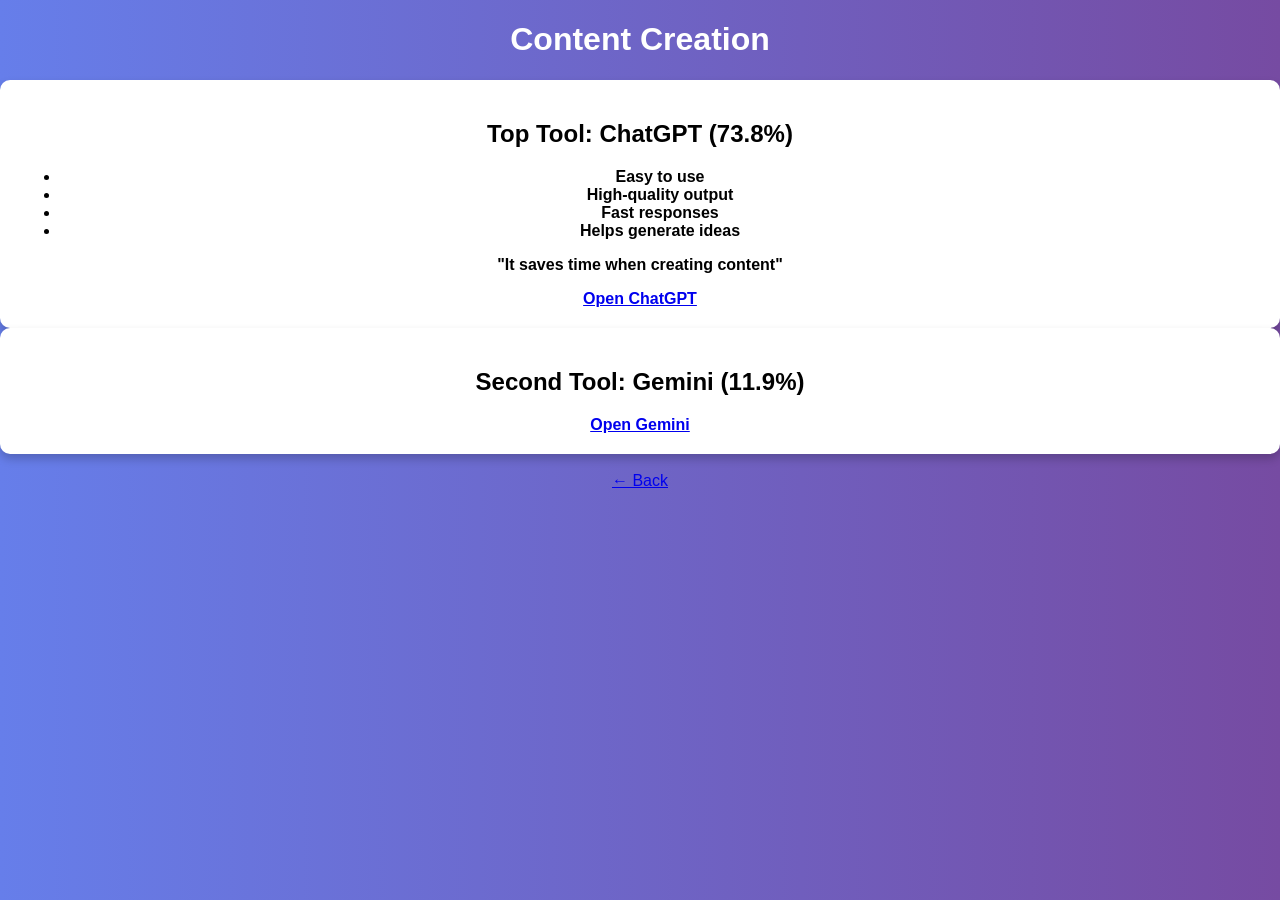
==== content.html @ 89d65946 "Add files via upload" ====
<!DOCTYPE html>
<html>
<head>
    <title>Content Creation</title>
    <link rel="stylesheet" href="style.css">
</head>
<body>

<h1>Content Creation</h1>

<div class="card">
    <h2>Top Tool: ChatGPT (73.8%)</h2>
    <ul>
        <li>Easy to use</li>
        <li>High-quality output</li>
        <li>Fast responses</li>
        <li>Helps generate ideas</li>
    </ul>

    <p>"It saves time when creating content"</p>

    <a href="https://chat.openai.com" target="_blank">Open ChatGPT</a>
</div>

<div class="card">
    <h2>Second Tool: Gemini (11.9%)</h2>
    <a href="https://gemini.google.com" target="_blank">Open Gemini</a>
</div>

<br>
<a href="index.html">← Back</a>

</body>
</html>
---- style.css ----
body {
    font-family: Arial;
    background: linear-gradient(to right, #667eea, #764ba2);
    margin: 0;
    color: white;
    text-align: center;
}

.container {
    padding: 50px;
}

.grid {
    display: grid;
    grid-template-columns: repeat(auto-fit, minmax(200px, 1fr));
    gap: 20px;
    max-width: 800px;
    margin: auto;
}

.card {
    background: white;
    color: black;
    padding: 20px;
    border-radius: 10px;
    text-decoration: none;
    font-weight: bold;
    box-shadow: 0 5px 10px rgba(0,0,0,0.2);
}

.card:hover {
    transform: scale(1.05);
}
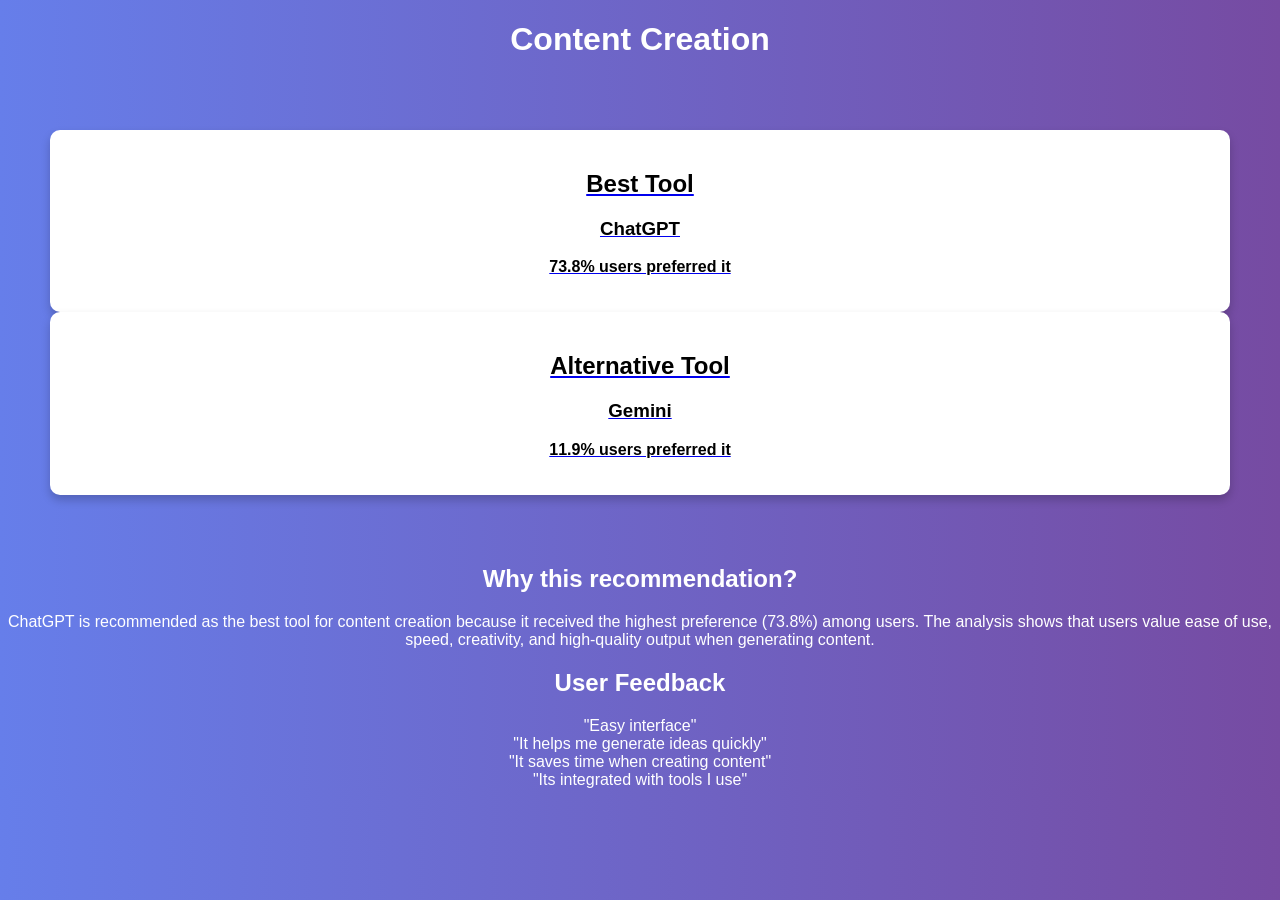
==== commit 43efad6f: "content.html" ====
--- a/content.html
+++ b/content.html
@@ -4,31 +4,54 @@
     <title>Content Creation</title>
     <link rel="stylesheet" href="style.css">
 </head>
+<!DOCTYPE html>
+<html>
+<head>
+    <title>Content Creation</title>
+    <link rel="stylesheet" href="style.css">
+</head>
+
 <body>
 
 <h1>Content Creation</h1>
 
-<div class="card">
-    <h2>Top Tool: ChatGPT (73.8%)</h2>
-    <ul>
-        <li>Easy to use</li>
-        <li>High-quality output</li>
-        <li>Fast responses</li>
-        <li>Helps generate ideas</li>
-    </ul>
+<div class="container">
 
-    <p>"It saves time when creating content"</p>
+<a href="https://chat.openai.com" target="_blank" class="card-link">
+    <div class="card">
+        <h2>Best Tool</h2>
+        <h3>ChatGPT</h3>
+        <p>73.8% users preferred it</p>
+    </div>
+</a>
 
-    <a href="https://chat.openai.com" target="_blank">Open ChatGPT</a>
+<a href="https://gemini.google.com" target="_blank" class="card-link">
+    <div class="card">
+        <h2>Alternative Tool</h2>
+        <h3>Gemini</h3>
+        <p>11.9% users preferred it</p>
+    </div>
+</a>
+
 </div>
 
-<div class="card">
-    <h2>Second Tool: Gemini (11.9%)</h2>
-    <a href="https://gemini.google.com" target="_blank">Open Gemini</a>
+<div class="section">
+    <h2>Why this recommendation?</h2>
+    <p>
+        ChatGPT is recommended as the best tool for content creation because it received the highest preference (73.8%) among users. 
+        The analysis shows that users value ease of use, speed, creativity, and high-quality output when generating content.
+    </p>
 </div>
 
-<br>
-<a href="index.html">← Back</a>
+<div class="section">
+    <h2>User Feedback</h2>
+
+    <div class="quote">"Easy interface"</div>
+    <div class="quote">"It helps me generate ideas quickly"</div>
+    <div class="quote">"It saves time when creating content"</div>
+    <div class="quote">"Its integrated with tools I use"</div>
+
+</div>
 
 </body>
-</html>+</html>
